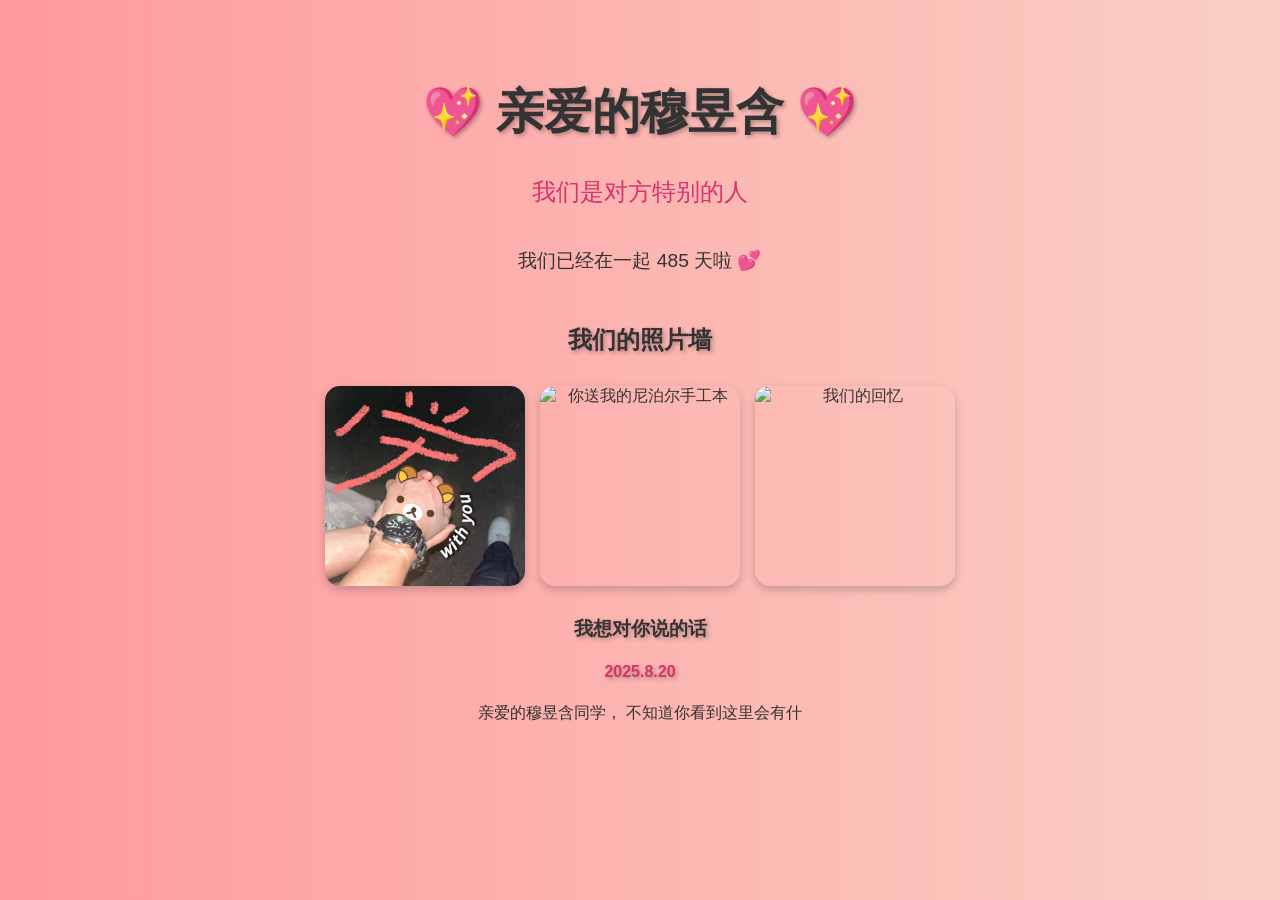
==== index.html @ 317e47b4 "基础页面" ====
<!DOCTYPE html>
<html lang="zh-CN">
<head>
  <meta charset="UTF-8">
  <title>穆昱含 & 陶浩宇</title>
  <meta name="viewport" content="width=device-width, initial-scale=1.0">
  <link rel="stylesheet" type="text/css" href="style.css">
</head>
<body>
  <h1 class="title">💖 亲爱的穆昱含 💖</h1>
  <div id="typewriter">我们是对方特别的人</div>
  <div id="days"></div>

  <h2 class="title">我们的照片墙</h2>
  <div class="photos">
    <img src="img/第一次牵手.jpg" alt="第一次牵手" class="clickable">
    <img src="photo2.jpg" alt="你送我的尼泊尔手工本">
    <img src="photo3.jpg" alt="我们的回忆">
  </div>
  <h3 class="title">我想对你说的话</h3>
  <h4 class="timeshow">2025.8.20</h4>
  <div id="speak1">亲爱的穆昱含同学，
    不知道你看到这里会有什么感想，
    我想做一些手工礼物给你，
    但我觉得那对我来说实在是太难了，
    于是这个网站就诞生了！
    我想做这个网站来记录我们之间的生活，
    也是非常的有纪念意义哈，
    每隔一段时间我就会来更新一次照片墙，
    说不定我也会写一些新的想对你说的话，
    当然我不会直接告诉你的，
    你要来自己看哦~
    </div>
  <!-- 模态弹窗 -->
<div id="modal" style="display:none;">
  <span id="close">&times;</span>
  <img id="modal-img" src="">
</div>

  <canvas id="fireworks"></canvas>
  <script src="script.js"></script>
</body>
</html>
---- style.css ----
body {
      margin: 0;
      font-family: 'Segoe UI', sans-serif;
      background: linear-gradient(to right, #ff9a9e, #fad0c4);
      color: #333;
      text-align: center;
      overflow-x: hidden;
    }
    h1 {
      margin-top: 80px;
      font-size: 3em;
    }
    #typewriter {
      font-size: 1.5em;
      color: #d6336c;
      margin-bottom: 40px;
    }
    #days {
      font-size: 1.2em;
      margin-bottom: 50px;
    }
    .photos {
      display: flex;
      flex-wrap: wrap;
      justify-content: center;
      gap: 15px;
      margin: 30px;
    }
    .photos img {
      width: 200px;
      height: 200px;
      object-fit: cover;
      border-radius: 15px;
      box-shadow: 0 4px 10px rgba(0,0,0,0.2);
      transition: transform 0.3s;
    }
    .photos img:hover {
      transform: scale(1.05);
    }
    .heart {
      position: fixed;
      font-size: 20px;
      animation: floatUp 2s ease-out forwards;
      pointer-events: none;
    }
    @keyframes floatUp {
      from {opacity: 1; transform: translateY(0);}
      to {opacity: 0; transform: translateY(-100px);}
    }

.title {
    text-shadow: 2px 2px 4px rgba(0,0,0,0.3); /* 阴影 */
}
.timeshow {
    text-shadow: 2px 2px 4px rgba(0,0,0,0.3); /* 阴影 */
    color: #d6336c;
}

#modal {
  position: fixed;
  top: 0; left: 0;
  width: 100%; height: 100%;
  background: rgba(0,0,0,0.8);
  display: flex;
  justify-content: center;
  align-items: center;
  z-index: 1000;
}
#modal img {
  max-width: 90%;
  max-height: 90%;
  border-radius: 10px;
  box-shadow: 0 0 20px rgba(255,255,255,0.5);
}
#close {
  position: absolute;
  top: 20px;
  right: 30px;
  font-size: 40px;
  color: white;
  cursor: pointer;
}
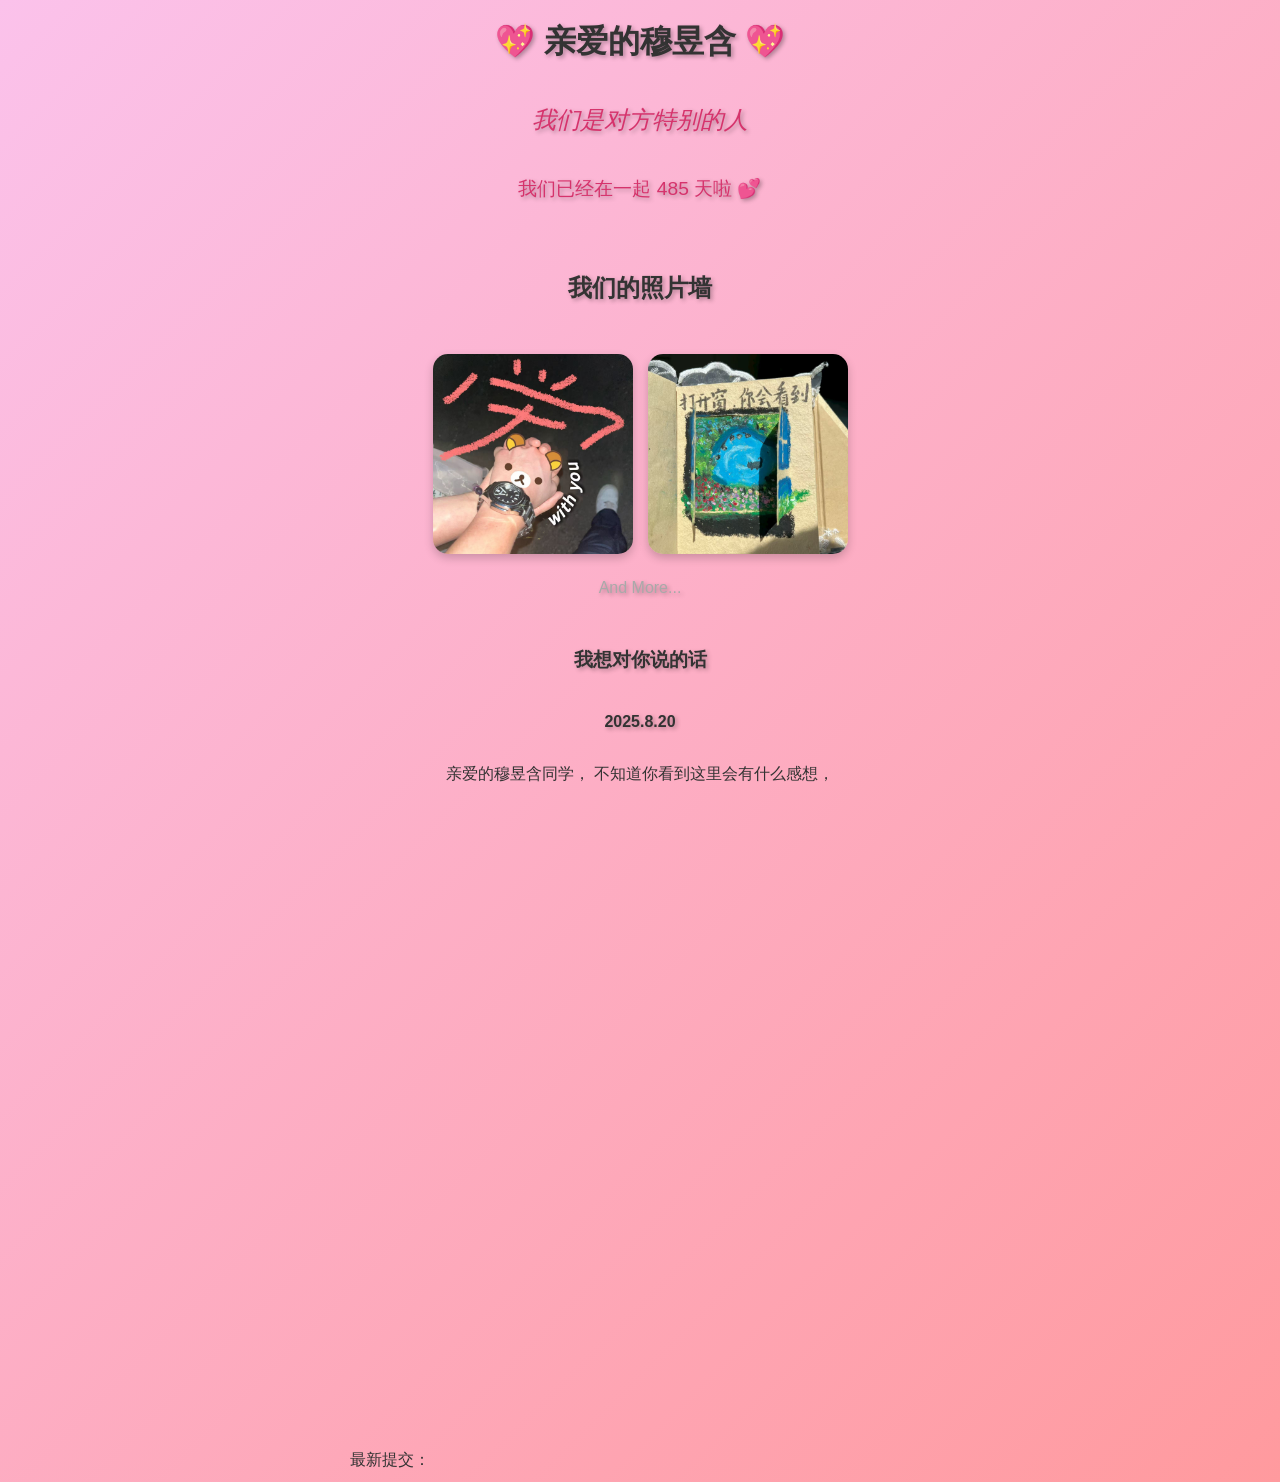
==== commit e93da8c0: "some texts & a basic background & two photos" ====
--- a/index.html
+++ b/index.html
@@ -8,18 +8,18 @@
 </head>
 <body>
   <h1 class="title">💖 亲爱的穆昱含 💖</h1>
-  <div id="typewriter">我们是对方特别的人</div>
+  <div id="typewriter" class="subtitle">我们是对方特别的人</div>
   <div id="days"></div>
 
   <h2 class="title">我们的照片墙</h2>
   <div class="photos">
     <img src="img/第一次牵手.jpg" alt="第一次牵手" class="clickable">
-    <img src="photo2.jpg" alt="你送我的尼泊尔手工本">
-    <img src="photo3.jpg" alt="我们的回忆">
+    <img src="img/尼泊尔手工本.jpg" alt="你送我的尼泊尔手工本">
+    <div class="andmore">And More...</div>
   </div>
   <h3 class="title">我想对你说的话</h3>
   <h4 class="timeshow">2025.8.20</h4>
-  <div id="speak1">亲爱的穆昱含同学，
+  <p id="speak1">亲爱的穆昱含同学，
     不知道你看到这里会有什么感想，
     我想做一些手工礼物给你，
     但我觉得那对我来说实在是太难了，
@@ -29,8 +29,7 @@
     每隔一段时间我就会来更新一次照片墙，
     说不定我也会写一些新的想对你说的话，
     当然我不会直接告诉你的，
-    你要来自己看哦~
-    </div>
+    你要来自己看哦~</p>
   <!-- 模态弹窗 -->
 <div id="modal" style="display:none;">
   <span id="close">&times;</span>
@@ -40,4 +39,17 @@
   <canvas id="fireworks"></canvas>
   <script src="script.js"></script>
 </body>
+<footer>
+  <p>最新提交：<span id="latest-commit"></span></p>
+</footer>
+
+<script>
+  fetch('https://api.github.com/repos/iamyuuk/mylovewebsite/commits')
+    .then(response => response.json())
+    .then(data => {
+      const latestCommit = data[0].commit.message;
+      document.getElementById('latest-commit').textContent = latestCommit;
+    })
+    .catch(error => console.error('获取提交信息失败:', error));
+</script>
 </html>
--- a/style.css
+++ b/style.css
@@ -1,61 +1,125 @@
-body {
-      margin: 0;
-      font-family: 'Segoe UI', sans-serif;
-      background: linear-gradient(to right, #ff9a9e, #fad0c4);
-      color: #333;
-      text-align: center;
-      overflow-x: hidden;
-    }
-    h1 {
-      margin-top: 80px;
-      font-size: 3em;
-    }
-    #typewriter {
-      font-size: 1.5em;
-      color: #d6336c;
-      margin-bottom: 40px;
-    }
-    #days {
-      font-size: 1.2em;
-      margin-bottom: 50px;
-    }
-    .photos {
-      display: flex;
-      flex-wrap: wrap;
-      justify-content: center;
-      gap: 15px;
-      margin: 30px;
-    }
-    .photos img {
-      width: 200px;
-      height: 200px;
-      object-fit: cover;
-      border-radius: 15px;
-      box-shadow: 0 4px 10px rgba(0,0,0,0.2);
-      transition: transform 0.3s;
-    }
-    .photos img:hover {
-      transform: scale(1.05);
-    }
-    .heart {
-      position: fixed;
-      font-size: 20px;
-      animation: floatUp 2s ease-out forwards;
-      pointer-events: none;
-    }
-    @keyframes floatUp {
-      from {opacity: 1; transform: translateY(0);}
-      to {opacity: 0; transform: translateY(-100px);}
-    }
-
-.title {
-    text-shadow: 2px 2px 4px rgba(0,0,0,0.3); /* 阴影 */
-}
-.timeshow {
-    text-shadow: 2px 2px 4px rgba(0,0,0,0.3); /* 阴影 */
-    color: #d6336c;
+/* 全局基础 */
+* {
+  box-sizing: border-box;
 }
 
+body {
+  display: flex;
+  flex-direction: column;
+  min-height: 100vh; /* 至少占满整个屏幕高度 */
+  margin: 0;
+  font-family: 'Segoe UI', sans-serif;
+  background: linear-gradient(-45deg, #ff9a9e, #fbc2eb);
+  color: #333;
+  text-align: center;
+  overflow-x: hidden;
+  animation: gradientBG 1s linear infinite;
+
+  @keyframes gradientBG {
+  0% {background-position: 0% 50%;}
+  50% {background-position: 100% 50%;}
+  100% {background-position: 0% 50%;}
+}
+
+.andmore {
+    color: darkgrey;
+    display: block;  /* 默认是块级元素，但保险起见 */
+    width: 100%;
+    text-align: center; /* 居中显示 */
+    margin-top: 10px;   /* 和图片有间距 */
+    text-shadow: 2px 2px 4px rgba(0,0,0,0.3);
+    order: 1;
+}
+
+}
+
+/* 标题风格 */
+h1, h2, h3, h4, h5, h6 {
+  text-shadow: 2px 2px 4px rgba(0,0,0,0.3);
+  font-family: 'Segoe UI', sans-serif;
+  margin: 20px 0;
+}
+
+.subtitle {
+    font-style: italic;
+    text-shadow: 2px 2px 4px rgba(0,0,0,0.3);
+    font-family: 'Segoe UI', sans-serif;
+    margin: 20px 0;
+}
+
+/* 打字机效果 */
+#typewriter {
+  font-size: 1.5em;
+  color: #d6336c;
+  margin-bottom: 40px;
+}
+
+/* 天数显示 */
+#days {
+  font-size: 1.2em;
+  margin-bottom: 50px;
+  color: #d6336c;
+  text-shadow: 2px 2px 4px rgba(0,0,0,0.3);
+}
+
+/* 照片墙 */
+.photos {
+  display: flex;
+  flex-wrap: wrap;
+  justify-content: center;
+  gap: 15px;
+  margin: 30px;
+}
+.photos img {
+  width: 200px;
+  height: 200px;
+  object-fit: cover;
+  border-radius: 15px;
+  box-shadow: 0 4px 10px rgba(0,0,0,0.2);
+  transition: transform 0.3s;
+}
+.photos img:hover {
+  transform: scale(1.05);
+}
+
+/* 悬浮爱心 */
+.heart {
+  position: fixed;
+  font-size: 20px;
+  animation: floatUp 2s ease-out forwards;
+  pointer-events: none;
+}
+@keyframes floatUp {
+  from {opacity: 1; transform: translateY(0);}
+  to {opacity: 0; transform: translateY(-100px);}
+}
+
+/* 段落文字样式 */
+p {
+  max-width: 600px;
+  margin: 10px auto;
+  line-height: 1.6;
+  text-align: justify;
+  word-wrap: break-word;
+  padding: 0 10px;
+  font-size: 16px;
+}
+
+/* 手机端适配 */
+@media (max-width: 480px) {
+  p {
+    font-size: 14px;
+    padding: 0 8px;
+  }
+  .photos img {
+    width: 45%;
+    height: auto;
+  }
+}
+
+
+
+/* 模态弹窗 */
 #modal {
   position: fixed;
   top: 0; left: 0;
@@ -65,6 +129,7 @@
   justify-content: center;
   align-items: center;
   z-index: 1000;
+  display: none;
 }
 #modal img {
   max-width: 90%;
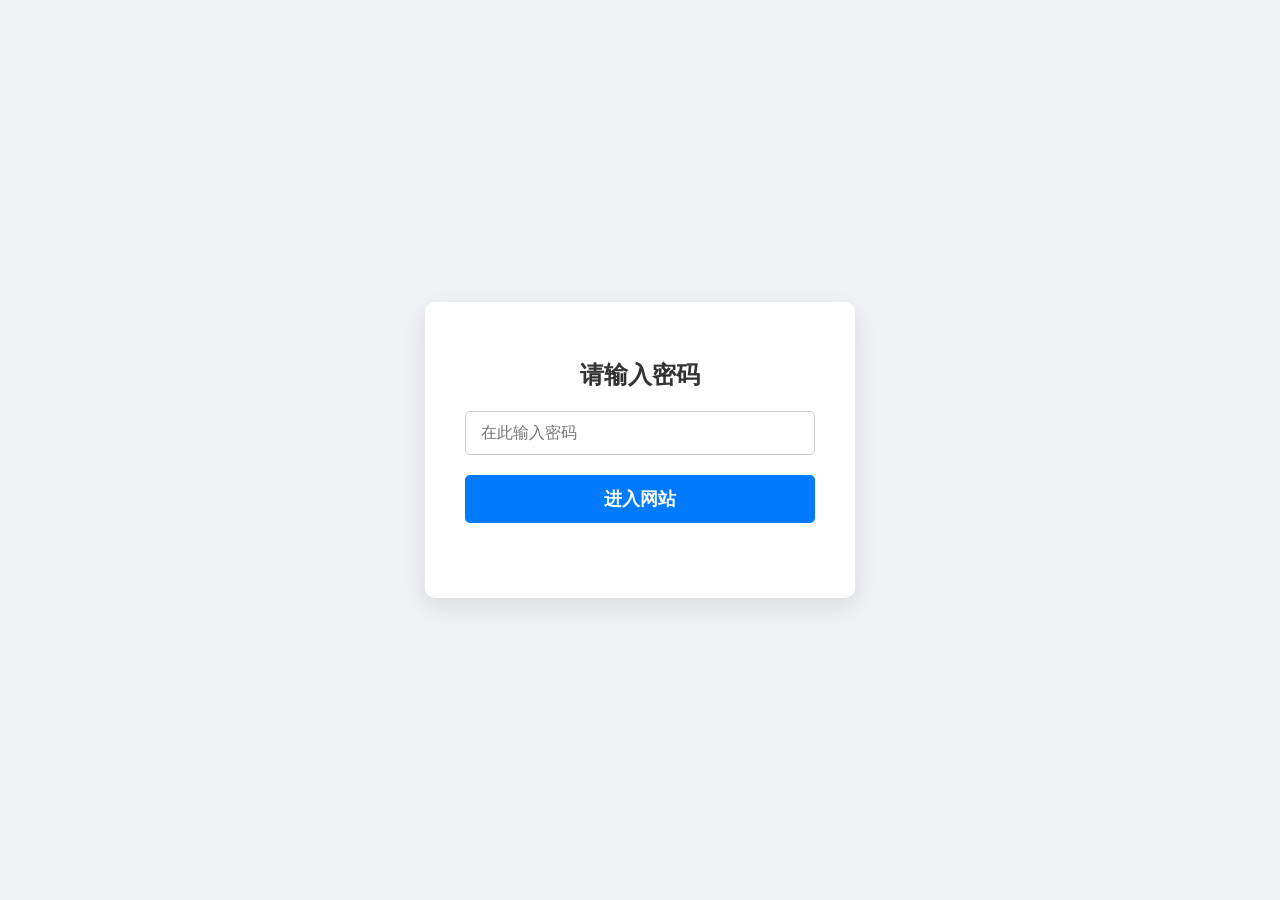
==== commit f6458daa: "a login site & new photos & new texts" ====
--- a/index.html
+++ b/index.html
@@ -1,55 +1,118 @@
 <!DOCTYPE html>
 <html lang="zh-CN">
 <head>
-  <meta charset="UTF-8">
-  <title>穆昱含 & 陶浩宇</title>
-  <meta name="viewport" content="width=device-width, initial-scale=1.0">
-  <link rel="stylesheet" type="text/css" href="style.css">
+<meta charset="UTF-8">
+<meta name="viewport" content="width=device-width, initial-scale=1.0">
+<title>请登录</title>
+<style>
+  body {
+    font-family: -apple-system, BlinkMacSystemFont, 'Segoe UI', Roboto, 'Helvetica Neue', Arial, sans-serif;
+    display: flex;
+    justify-content: center;
+    align-items: center;
+    min-height: 100vh;
+    background-color: #f0f2f5;
+    margin: 0;
+  }
+
+  .login-container {
+    background-color: #ffffff;
+    padding: 40px;
+    border-radius: 10px;
+    box-shadow: 0 8px 25px rgba(0, 0, 0, 0.1);
+    text-align: center;
+    width: 100%;
+    max-width: 350px;
+  }
+
+  h1 {
+    color: #333;
+    font-size: 24px;
+    margin-bottom: 20px;
+  }
+
+  #passwordInput {
+    width: 100%;
+    padding: 12px 15px;
+    font-size: 16px;
+    border: 1px solid #ccc;
+    border-radius: 5px;
+    box-sizing: border-box; /* 确保 padding 不会撑大宽度 */
+    margin-bottom: 20px;
+  }
+
+  #submitBtn {
+    width: 100%;
+    padding: 12px;
+    font-size: 18px;
+    font-weight: bold;
+    background-color: #007bff;
+    color: white;
+    border: none;
+    border-radius: 5px;
+    cursor: pointer;
+    transition: background-color 0.3s ease;
+  }
+
+  #submitBtn:hover {
+    background-color: #0056b3;
+  }
+
+  #errorMessage {
+    margin-top: 15px;
+    color: #dc3545; /* 红色 */
+    font-weight: bold;
+    min-height: 20px; /* 为错误信息预留空间，防止布局跳动 */
+  }
+</style>
 </head>
 <body>
-  <h1 class="title">💖 亲爱的穆昱含 💖</h1>
-  <div id="typewriter" class="subtitle">我们是对方特别的人</div>
-  <div id="days"></div>
 
-  <h2 class="title">我们的照片墙</h2>
-  <div class="photos">
-    <img src="img/第一次牵手.jpg" alt="第一次牵手" class="clickable">
-    <img src="img/尼泊尔手工本.jpg" alt="你送我的尼泊尔手工本">
-    <div class="andmore">And More...</div>
+  <div class="login-container">
+    <h1>请输入密码</h1>
+    <input type="password" id="passwordInput" placeholder="在此输入密码">
+    <button id="submitBtn">进入网站</button>
+    <div id="errorMessage"></div>
   </div>
-  <h3 class="title">我想对你说的话</h3>
-  <h4 class="timeshow">2025.8.20</h4>
-  <p id="speak1">亲爱的穆昱含同学，
-    不知道你看到这里会有什么感想，
-    我想做一些手工礼物给你，
-    但我觉得那对我来说实在是太难了，
-    于是这个网站就诞生了！
-    我想做这个网站来记录我们之间的生活，
-    也是非常的有纪念意义哈，
-    每隔一段时间我就会来更新一次照片墙，
-    说不定我也会写一些新的想对你说的话，
-    当然我不会直接告诉你的，
-    你要来自己看哦~</p>
-  <!-- 模态弹窗 -->
-<div id="modal" style="display:none;">
-  <span id="close">&times;</span>
-  <img id="modal-img" src="">
-</div>
-
-  <canvas id="fireworks"></canvas>
-  <script src="script.js"></script>
-</body>
-<footer>
-  <p>最新提交：<span id="latest-commit"></span></p>
-</footer>
 
 <script>
-  fetch('https://api.github.com/repos/iamyuuk/mylovewebsite/commits')
-    .then(response => response.json())
-    .then(data => {
-      const latestCommit = data[0].commit.message;
-      document.getElementById('latest-commit').textContent = latestCommit;
-    })
-    .catch(error => console.error('获取提交信息失败:', error));
+  // 1. 获取页面元素
+  const passwordInput = document.getElementById('passwordInput');
+  const submitBtn = document.getElementById('submitBtn');
+  const errorMessageDiv = document.getElementById('errorMessage');
+
+  // 2. 定义正确的密码
+  const correctPassword = '>MyH2oo8o3l3<';
+
+  // 3. 登录验证函数
+  function checkPassword() {
+    const userInput = passwordInput.value.trim(); // 获取输入并去除首尾空格
+
+    if (userInput === correctPassword) {
+      // 密码正确，设置一个登录令牌
+      // sessionStorage 在浏览器关闭后会自动清除，很适合用于此场景
+      sessionStorage.setItem('isLoggedIn', 'true');
+      
+      // 跳转到你的主页面
+      window.location.href = 'main.html'; 
+    } else {
+      // 密码错误
+      errorMessageDiv.textContent = '密码错误，请重试。';
+      passwordInput.value = ''; // 清空输入框
+      passwordInput.focus(); // 让输入框重新获得焦点
+    }
+  }
+
+  // 4. 为按钮添加点击事件
+  submitBtn.addEventListener('click', checkPassword);
+
+  // 5. 增加按回车键提交的功能
+  passwordInput.addEventListener('keyup', function(event) {
+    if (event.key === 'Enter') { // 使用 event.key 更现代
+      checkPassword();
+    }
+  });
 </script>
-</html>
+
+</body>
+</html>
